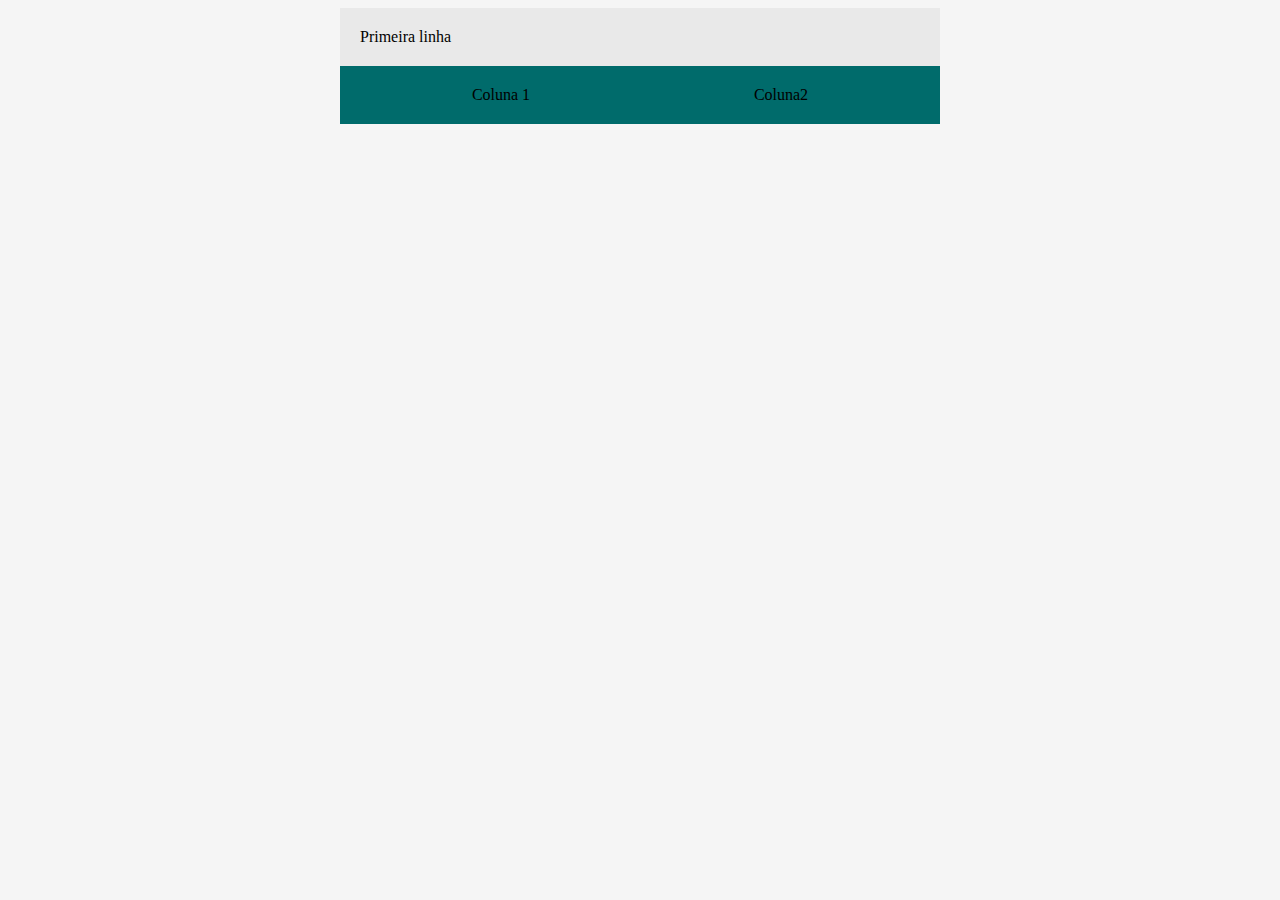
==== index.html @ 2567139b "closes #2 - Paleta de cores e CSS display Flex" ====
<!DOCTYPE html>
<html lang="en">
<head>
    <meta charset="UTF-8">
    <meta name="viewport" content="width=device-width, initial-scale=1.0">
    <title>BootCamp DevJr - Sistema de Assinaturas </title>     
    <link rel="stylesheet" href="./style.css">
</head>
<body>
    <div class="container">
        <div class="header">
            Primeira linha
        </div>
        <div class="flex-container">
            <div>
                Coluna 1
            </div>
            <div>
                Coluna2 
            </div>
        </div>
    </div>
</body>
</html>
---- style.css ----
body{
    background-color: #F5F5F5;
}

.container{
    background-color: #E9E9E9;
    margin: auto;
    width: 600px;
}

.header{
    padding: 20px;
}

.flex-container{
    display: flex;
    background-color: #006B6B;
    justify-content: space-around;
    padding: 20px;
}
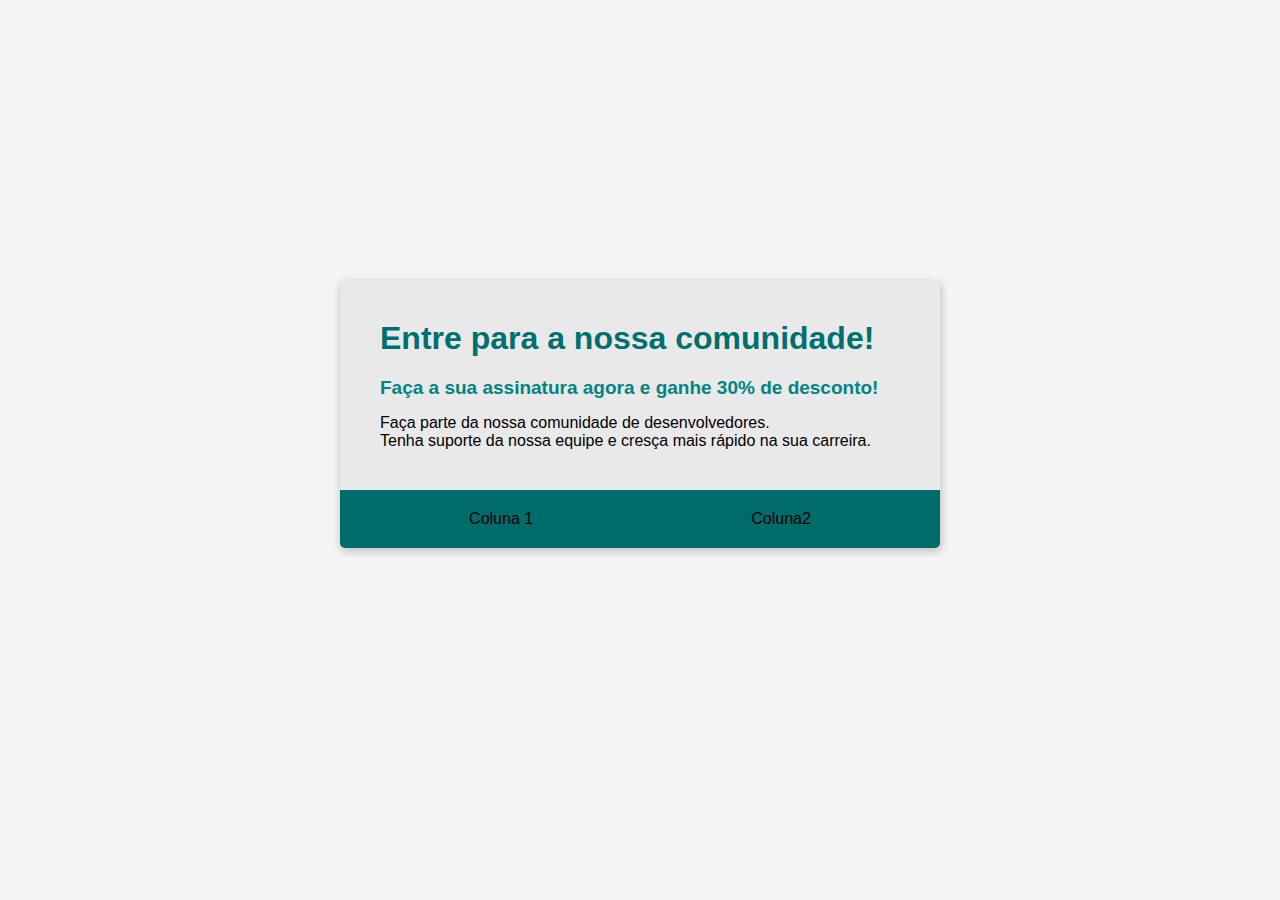
==== commit 95ed2fcf: "closes #3 - criando cabeçalho do index.html" ====
--- a/index.html
+++ b/index.html
@@ -9,7 +9,16 @@
 <body>
     <div class="container">
         <div class="header">
-            Primeira linha
+            <div class="header-title">
+                Entre para a nossa comunidade!
+            </div>
+            <div class="header-subtitle">
+                Faça a sua assinatura agora e ganhe 30% de desconto!
+            </div>
+            <div>
+                Faça parte da nossa comunidade de desenvolvedores.<br>
+                Tenha suporte da nossa equipe e cresça mais rápido na sua carreira.
+            </div>
         </div>
         <div class="flex-container">
             <div>
--- a/style.css
+++ b/style.css
@@ -1,15 +1,20 @@
 body{
     background-color: #F5F5F5;
+    font-family: 'Segoe UI', Tahoma, Geneva, Verdana, sans-serif;
 }
 
 .container{
     background-color: #E9E9E9;
     margin: auto;
+    margin-top: 280px;
     width: 600px;
+    box-shadow: 1px 3px 8px 1px rgba(0, 0, 0, 0.2);
+    border-radius: 5px;
+    overflow: hidden;
 }
 
 .header{
-    padding: 20px;
+    padding: 40px;
 }
 
 .flex-container{
@@ -17,4 +22,18 @@
     background-color: #006B6B;
     justify-content: space-around;
     padding: 20px;
+}
+
+.header-title{
+    color: #006F6F;
+    font-size: 32px;
+    font-weight: 700;
+    margin-bottom: 20px;
+}
+
+.header-subtitle{
+    color:#008584;
+    font-size: 19px;
+    font-weight: 600;
+    margin-bottom: 15px;    
 }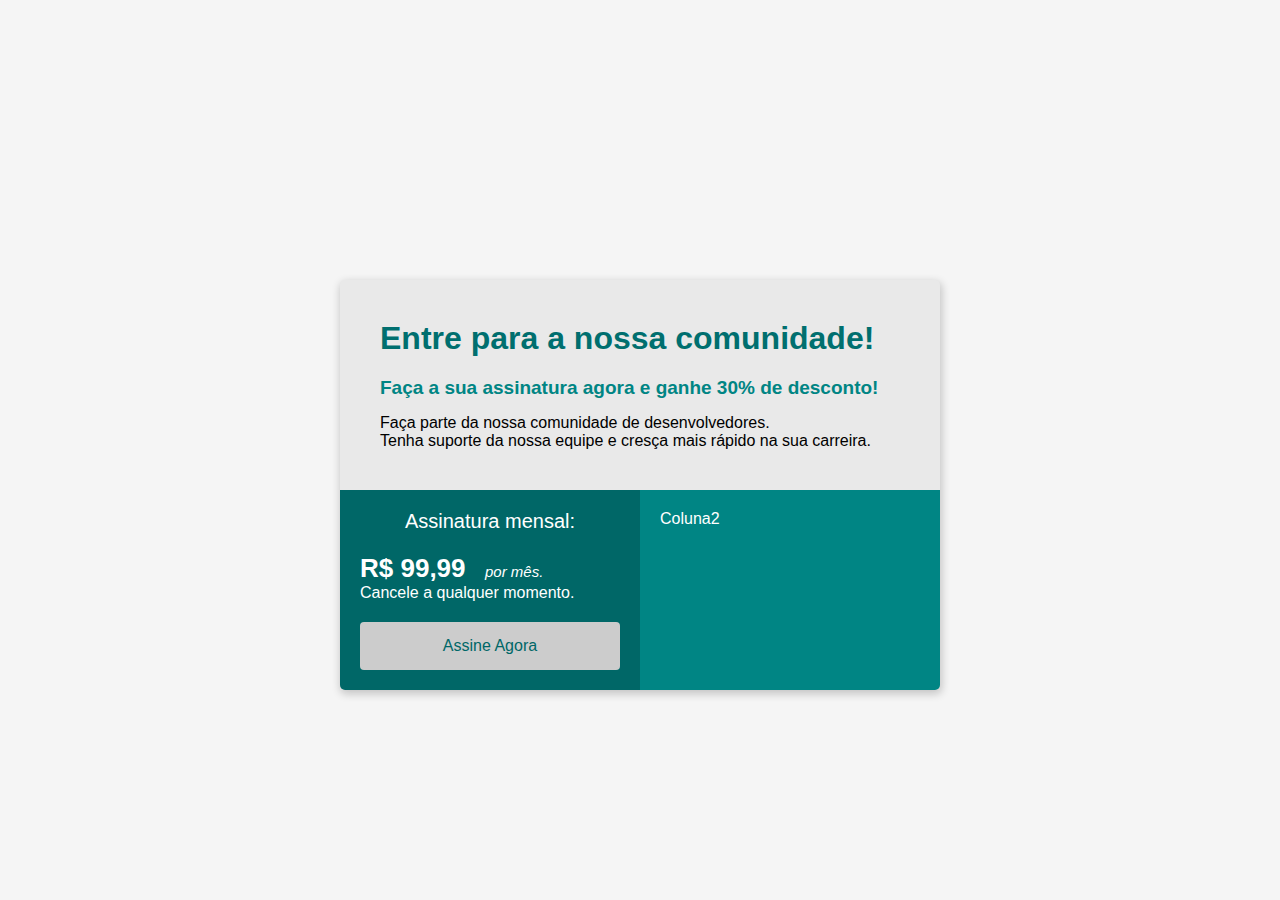
==== commit 3f4da730: "closes #4 - Tags Button e Span" ====
--- a/index.html
+++ b/index.html
@@ -21,10 +21,16 @@
             </div>
         </div>
         <div class="flex-container">
-            <div>
-                Coluna 1
+            <div class="col-1">
+               <div class="subscription-title">Assinatura mensal:</div>
+               <div>
+                    <span class="price">R$ 99,99</span> 
+                    <span class="month">por mês.</span>
+                </div>
+               <div>Cancele a qualquer momento.</div>
+               <button class="button">Assine Agora</button>
             </div>
-            <div>
+            <div class="col-2">
                 Coluna2 
             </div>
         </div>
--- a/style.css
+++ b/style.css
@@ -19,9 +19,7 @@
 
 .flex-container{
     display: flex;
-    background-color: #006B6B;
     justify-content: space-around;
-    padding: 20px;
 }
 
 .header-title{
@@ -36,4 +34,51 @@
     font-size: 19px;
     font-weight: 600;
     margin-bottom: 15px;    
+}
+
+.col-1{
+    background-color: #006767;
+    width: 50%;
+    padding: 20px;
+    color: #FFF;
+}
+
+.col-2{
+    background-color: #008584;
+    width: 50%;
+    padding: 20px;
+    color: #FFF;
+}
+
+.subscription-title{
+    font-size: 20px;
+    text-align: center;
+    margin-bottom: 20px;
+}
+
+.price{
+    font-size: 26px;
+    font-weight: 700;
+}
+
+.month{
+    font-style: italic;
+    font-size: 15px;
+    margin-left: 15px;
+}
+
+.button{
+    width: 100%;
+    padding: 15px 32px;
+    color: #006767;
+    font-size: 16px;
+    border-radius: 4px;
+    border: none;
+    background-color: #CCCCCC;
+    margin-top: 20px;
+    cursor: pointer;    
+}
+
+.button:hover{
+    background-color: #E9E9E9;
 }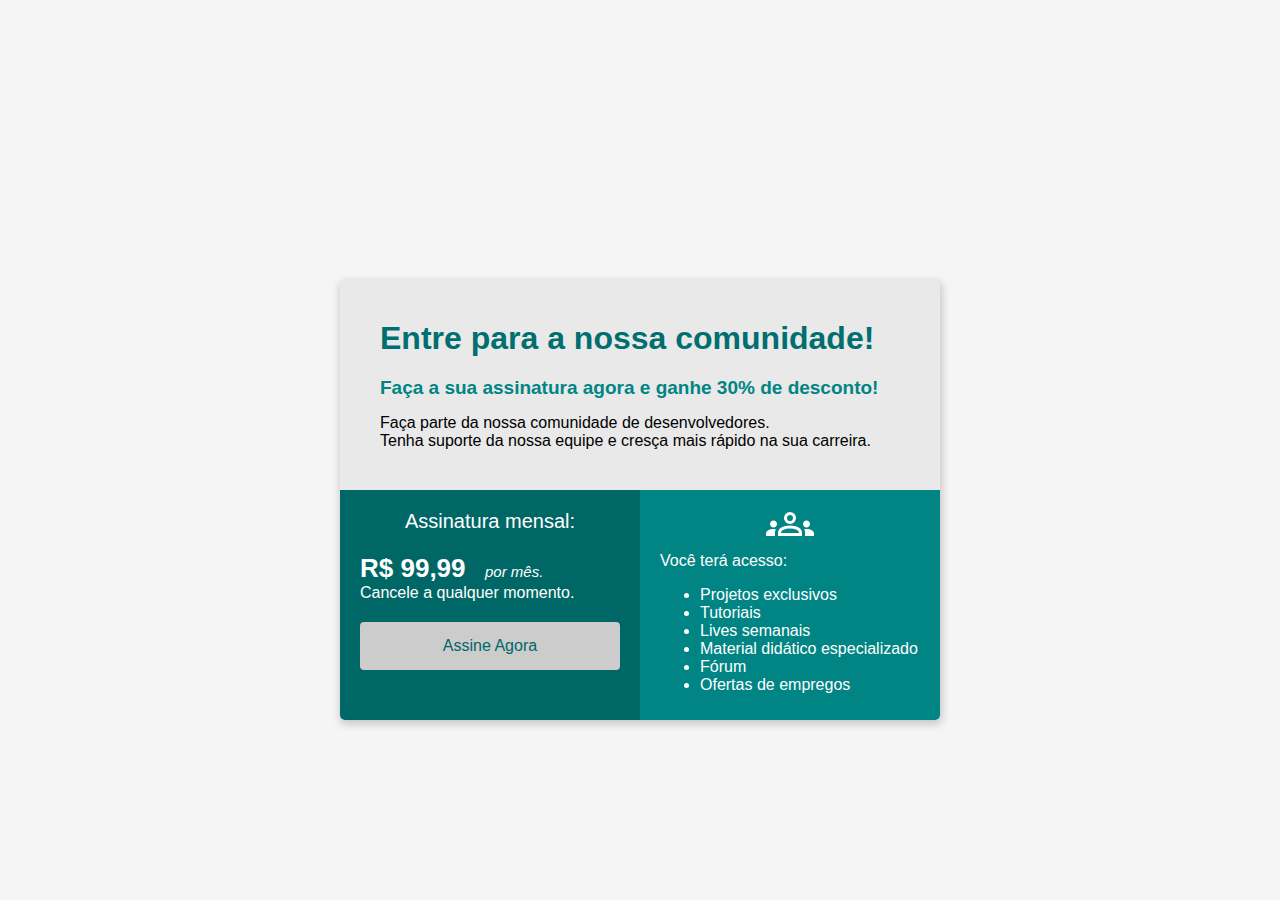
==== commit c8c20a4f: "closes #5 - Tags ul e li e svg" ====
--- a/index.html
+++ b/index.html
@@ -31,7 +31,20 @@
                <button class="button">Assine Agora</button>
             </div>
             <div class="col-2">
-                Coluna2 
+                <div class="image-group">
+                    <object data="./groups_48dp_FFFFFF_FILL0_wght400_GRAD0_opsz48.svg" type="image/svg+xml"></object>
+                </div>
+                <div>Você terá acesso:</div>
+                <div>
+                    <ul>
+                        <li>Projetos exclusivos</li>
+                        <li>Tutoriais</li>
+                        <li>Lives semanais</li>
+                        <li>Material didático especializado</li>
+                        <li>Fórum</li>
+                        <li>Ofertas de empregos</li>
+                    </ul>
+                </div>
             </div>
         </div>
     </div>
--- a/style.css
+++ b/style.css
@@ -46,7 +46,7 @@
 .col-2{
     background-color: #008584;
     width: 50%;
-    padding: 20px;
+    padding: 10px 20px;
     color: #FFF;
 }
 
@@ -81,4 +81,8 @@
 
 .button:hover{
     background-color: #E9E9E9;
+}
+
+.image-group{
+    text-align: center;
 }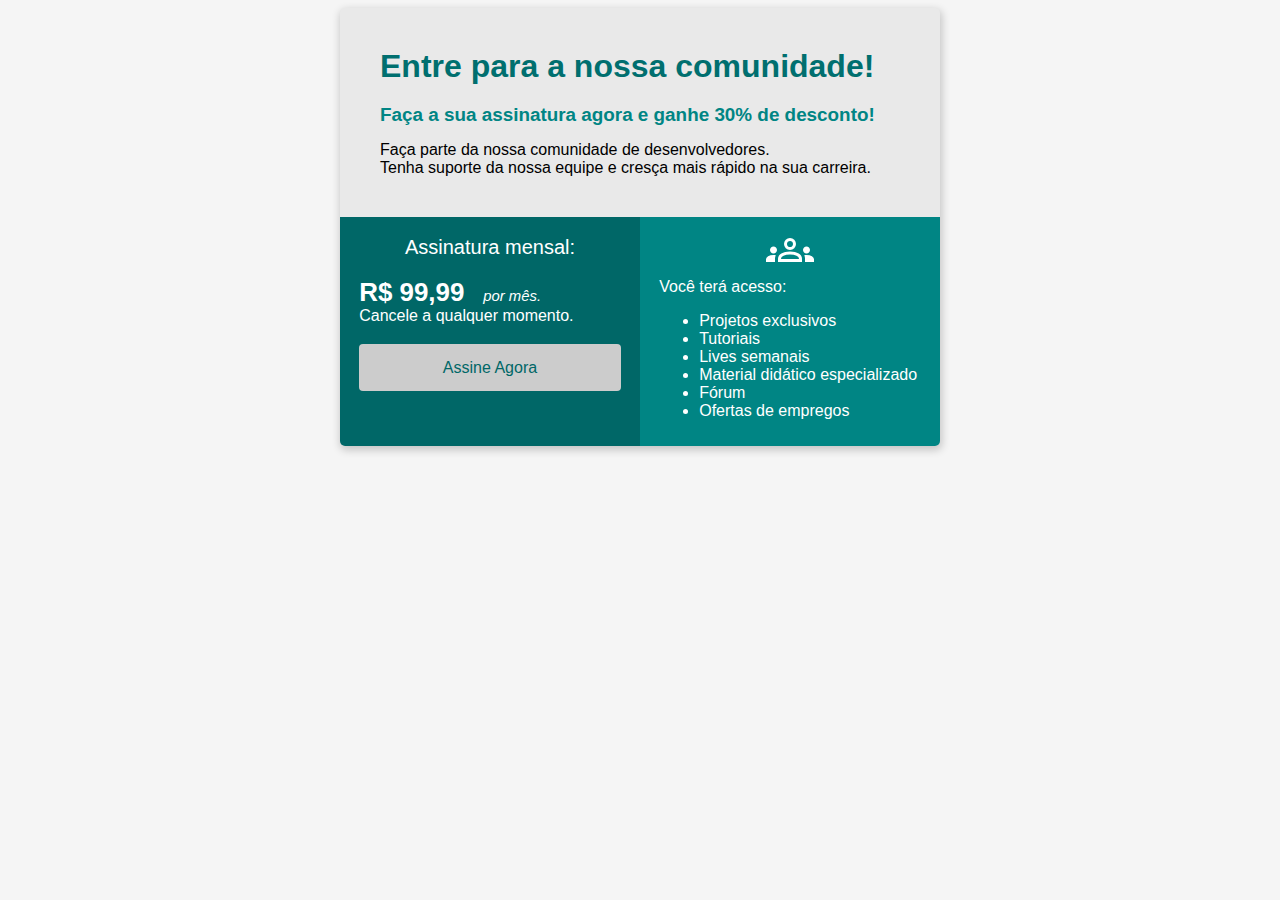
==== commit 9fbdc6f6: "closes #7 - CSS externo" ====
--- a/index.html
+++ b/index.html
@@ -26,7 +26,7 @@
                <div>
                     <span class="price">R$ 99,99</span> 
                     <span class="month">por mês.</span>
-                </div>
+               </div>
                <div>Cancele a qualquer momento.</div>
                <button class="button">Assine Agora</button>
             </div>
--- a/style.css
+++ b/style.css
@@ -6,7 +6,6 @@
 .container{
     background-color: #E9E9E9;
     margin: auto;
-    margin-top: 280px;
     width: 600px;
     box-shadow: 1px 3px 8px 1px rgba(0, 0, 0, 0.2);
     border-radius: 5px;
@@ -14,7 +13,7 @@
 }
 
 .header{
-    padding: 40px;
+    padding: 2.5rem;
 }
 
 .flex-container{
@@ -24,58 +23,58 @@
 
 .header-title{
     color: #006F6F;
-    font-size: 32px;
+    font-size: 2rem;
     font-weight: 700;
-    margin-bottom: 20px;
+    margin-bottom: 1.2rem;
 }
 
 .header-subtitle{
     color:#008584;
-    font-size: 19px;
+    font-size: 1.18rem;
     font-weight: 600;
-    margin-bottom: 15px;    
+    margin-bottom: 0.9rem;    
 }
 
 .col-1{
     background-color: #006767;
     width: 50%;
-    padding: 20px;
+    padding: 1.2rem;
     color: #FFF;
 }
 
 .col-2{
     background-color: #008584;
     width: 50%;
-    padding: 10px 20px;
+    padding: 0.6rem 1.2rem;
     color: #FFF;
 }
 
 .subscription-title{
-    font-size: 20px;
+    font-size: 1.25rem;
     text-align: center;
-    margin-bottom: 20px;
+    margin-bottom: 1.2rem;
 }
 
 .price{
-    font-size: 26px;
+    font-size: 1.62rem;
     font-weight: 700;
 }
 
 .month{
     font-style: italic;
-    font-size: 15px;
-    margin-left: 15px;
+    font-size: 0.93rem;
+    margin-left: 0.9rem;
 }
 
 .button{
     width: 100%;
-    padding: 15px 32px;
+    padding: 0.9rem 2rem;
     color: #006767;
-    font-size: 16px;
+    font-size: 1rem;
     border-radius: 4px;
     border: none;
     background-color: #CCCCCC;
-    margin-top: 20px;
+    margin-top: 1.2rem;
     cursor: pointer;    
 }
 
@@ -85,4 +84,21 @@
 
 .image-group{
     text-align: center;
-}+}
+
+@media screen and (max-width: 620px){
+    html{
+        font-size: 14px;
+    }
+    .flex-container{
+        flex-direction: column;
+    }
+    .col-1,.col-2{
+        width: 100%;
+        box-sizing: border-box;
+    }
+    .container{
+        width: 95%;
+    }
+    
+}
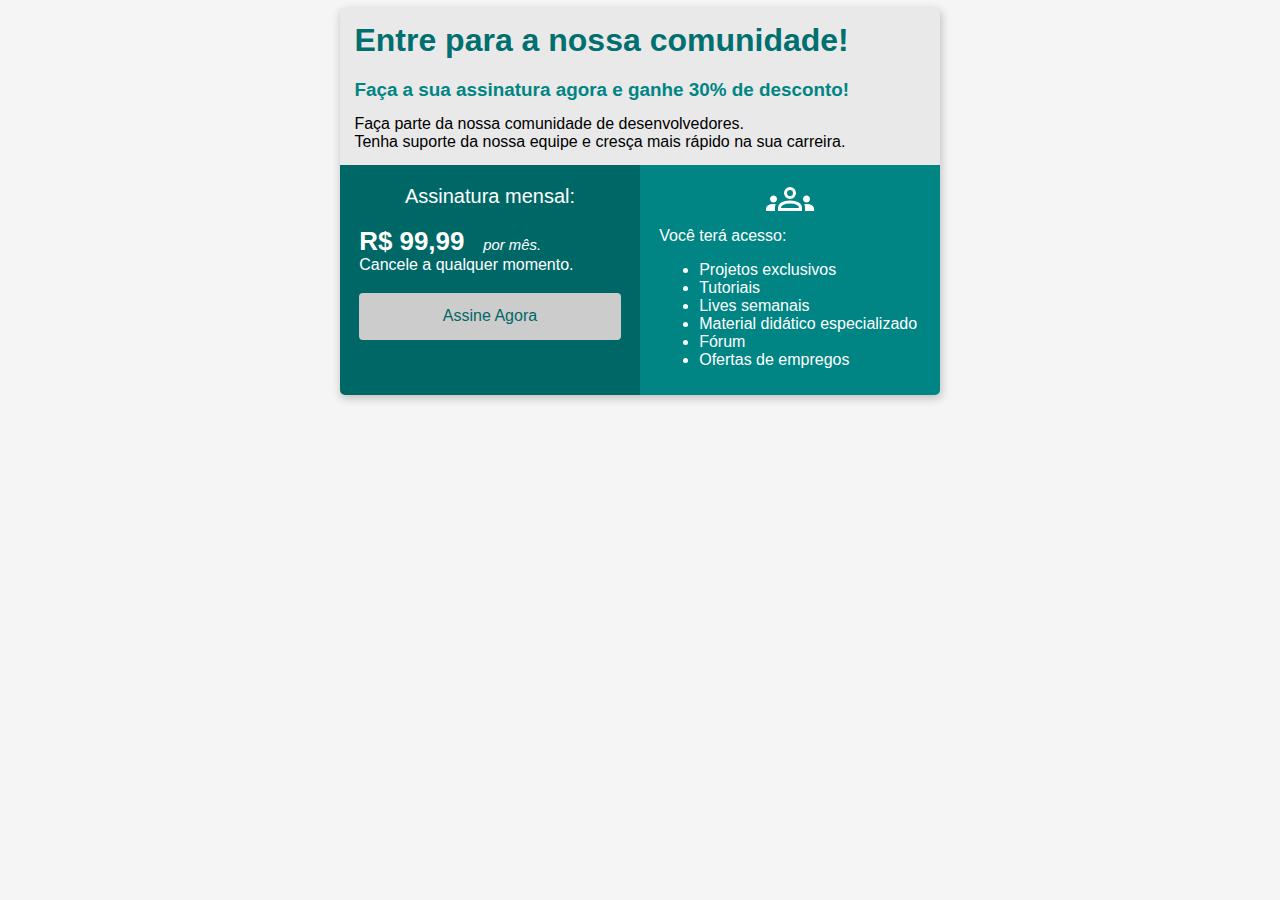
==== commit 82e550f7: "closes #8 - Tags: input e a" ====
--- a/index.html
+++ b/index.html
@@ -28,7 +28,9 @@
                     <span class="month">por mês.</span>
                </div>
                <div>Cancele a qualquer momento.</div>
-               <button class="button">Assine Agora</button>
+               <a href="./register.html">
+                   <button class="button">Assine Agora</button>
+               </a>
             </div>
             <div class="col-2">
                 <div class="image-group">
--- a/style.css
+++ b/style.css
@@ -1,6 +1,27 @@
 body{
     background-color: #F5F5F5;
     font-family: 'Segoe UI', Tahoma, Geneva, Verdana, sans-serif;
+}
+
+input{
+    width: 95%;
+    height: 22px;
+    padding: 0.9rem;
+    font-size: 1.2rem;
+    border-radius: 5px;
+    border: 0;
+    margin: 10px;
+}
+
+a{
+    color: #E9E9E9;
+    font-size: 0.8rem;
+    margin-top: 5px;
+}
+
+input:focus{
+    outline: none;
+    box-shadow: 0 0 10px #008584 ;
 }
 
 .container{
@@ -13,7 +34,7 @@
 }
 
 .header{
-    padding: 2.5rem;
+    padding: 0.9rem;
 }
 
 .flex-container{
@@ -86,6 +107,15 @@
     text-align: center;
 }
 
+.form-register{
+    background-color: #006767;
+    display: flex;
+    padding: 1.2rem;
+    flex-direction: column;
+    align-items: center;
+    align-content: space-around;
+}
+
 @media screen and (max-width: 620px){
     html{
         font-size: 14px;
@@ -100,5 +130,13 @@
     .container{
         width: 95%;
     }
+
+    .header{
+        padding: 0.9rem;
+    }
+
+    .button{
+        width: 50%;
+    }
     
 }
